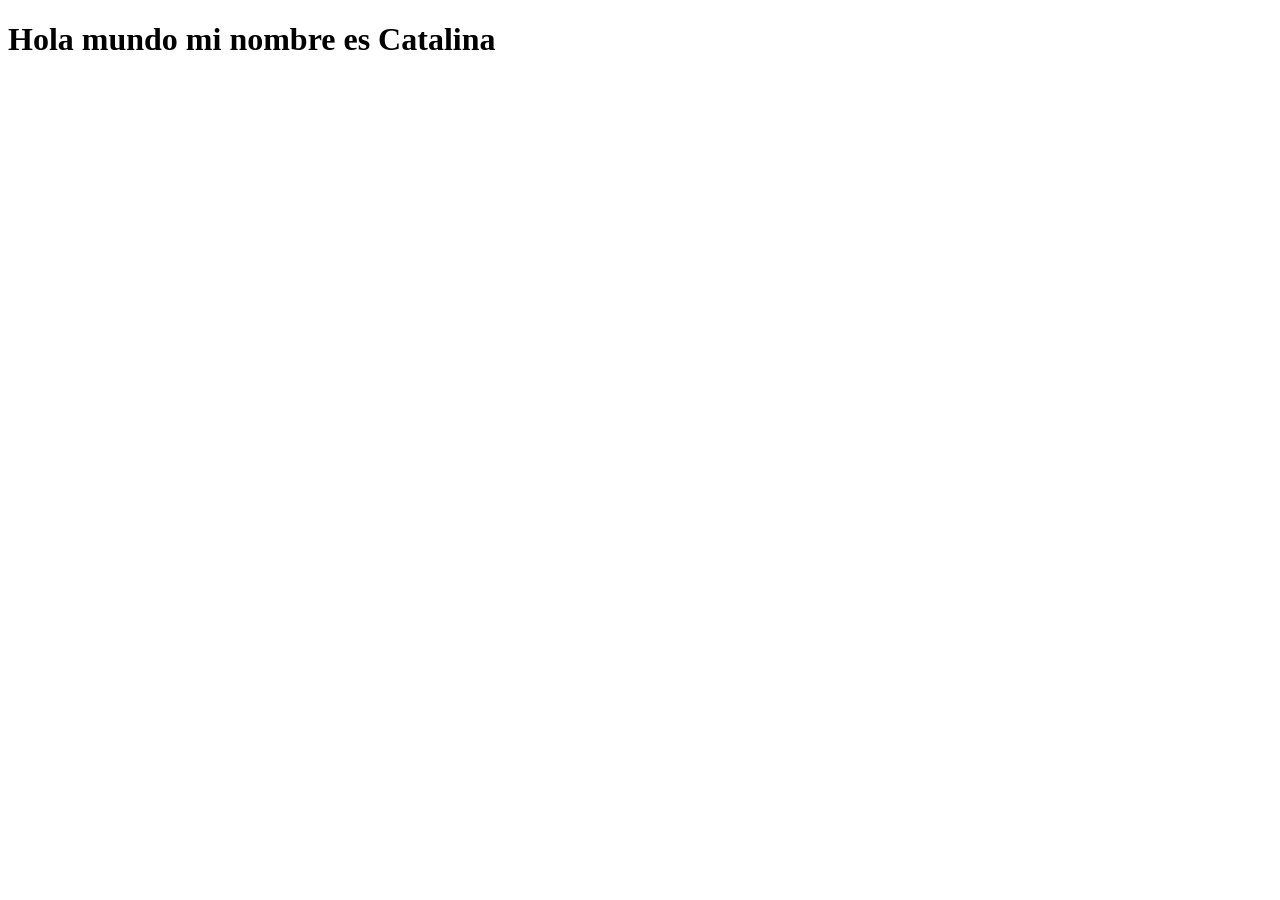
==== index.html @ c4156b8e "Agregamos nuestro nombre a la HV" ====
<!DOCTYPE html>
<html lang="en">
<head>
    <meta charset="UTF-8">
    <meta name="viewport" content="width=device-width, initial-scale=1.0">
    <title>Document</title>
</head>
<body>
    <h1> Hola mundo mi nombre es Catalina</h1>
</body>
</html>
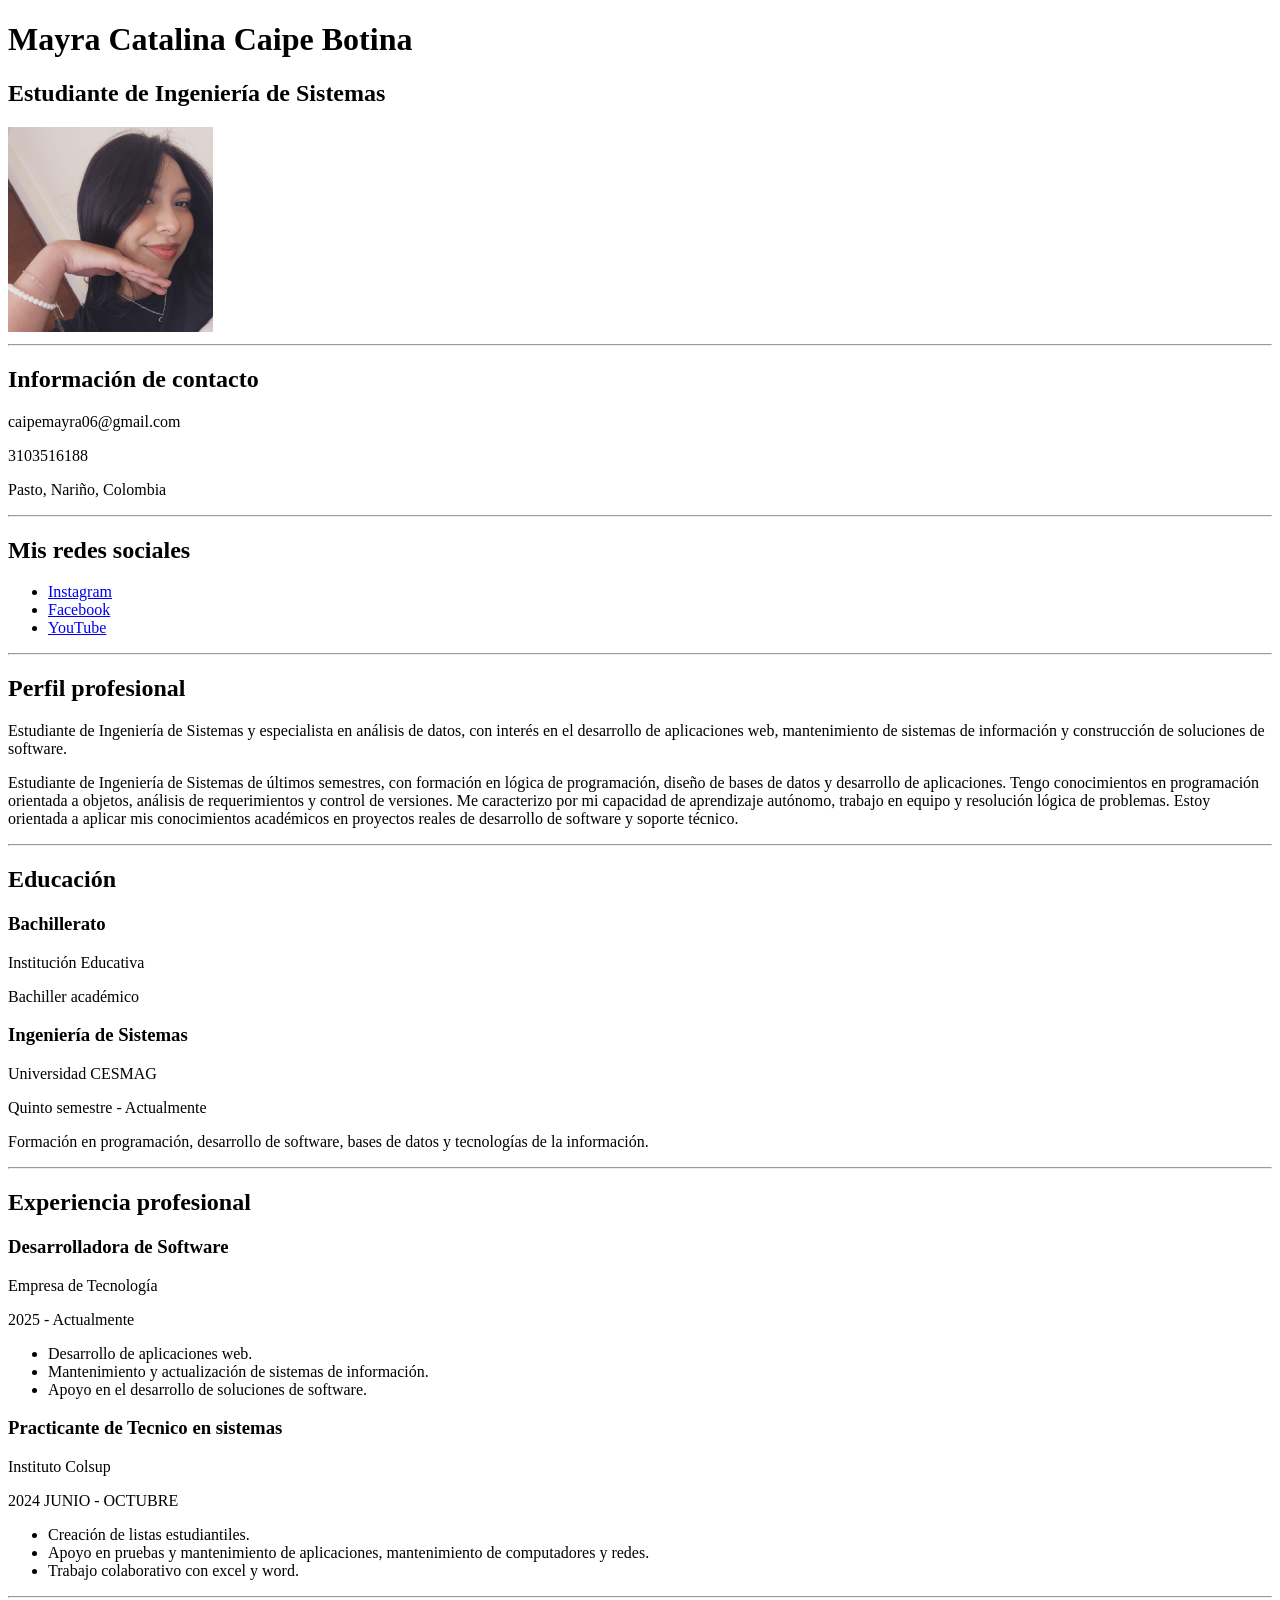
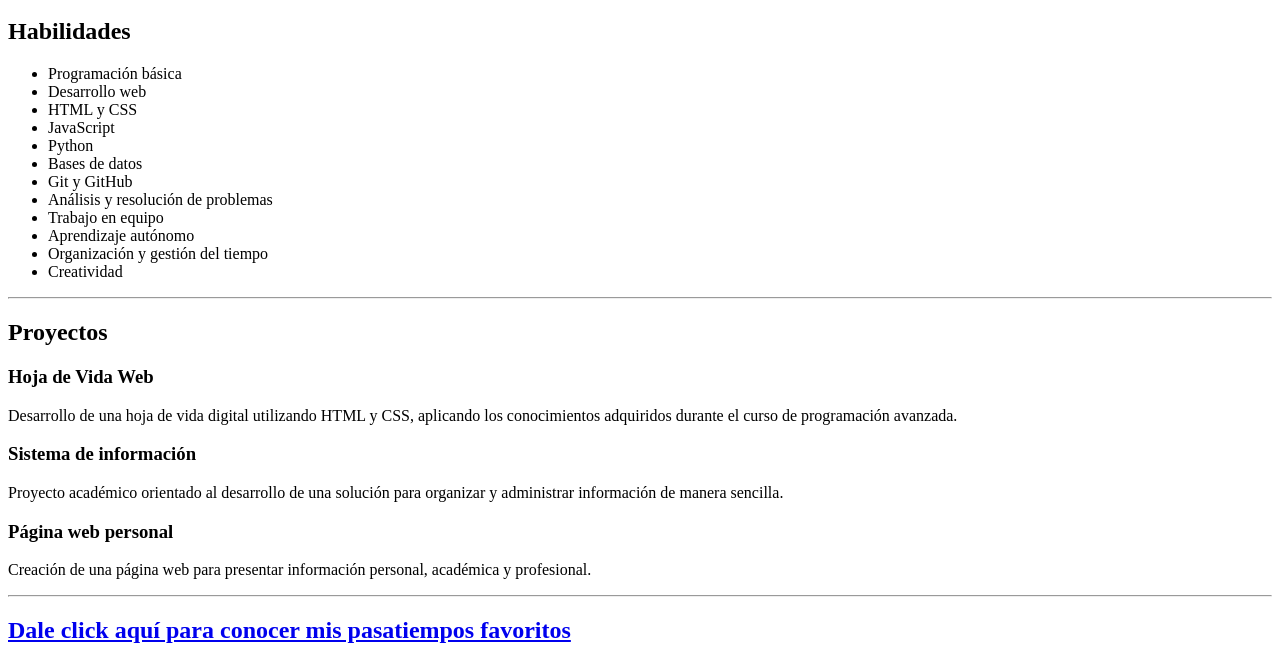
==== commit c70f0133: "Taller en casa" ====
--- a/index.html
+++ b/index.html
@@ -1,11 +1,234 @@
 <!DOCTYPE html>
-<html lang="en">
+
+<html lang="es">
+
 <head>
+
     <meta charset="UTF-8">
+
     <meta name="viewport" content="width=device-width, initial-scale=1.0">
-    <title>Document</title>
+
+    <title>Hoja de Vida - Catalina Caipe</title>
+
 </head>
+
 <body>
-    <h1> Hola mundo mi nombre es Catalina</h1>
+
+    <h1>Mayra Catalina Caipe Botina</h1>
+
+    <h2>Estudiante de Ingeniería de Sistemas</h2>
+
+    <img src="img/foto.jpg" alt="Fotografía de Catalina" width="205">
+
+    <hr>
+
+
+    <!-- Información de contacto -->
+
+    <h2>Información de contacto</h2>
+
+    <p>caipemayra06@gmail.com</p>
+
+    <p>3103516188</p>
+
+    <p>Pasto, Nariño, Colombia</p>
+
+    <hr>
+
+
+    <!-- Redes sociales -->
+
+    <h2>Mis redes sociales</h2>
+
+    <ul>
+
+        <li>
+            <a href="https://www.instagram.com/">Instagram</a>
+        </li>
+
+        <li>
+            <a href="https://www.facebook.com/">Facebook</a>
+        </li>
+
+        <li>
+            <a href="https://www.youtube.com/">YouTube</a>
+        </li>
+
+    </ul>
+
+    <hr>
+
+
+    <!-- Perfil profesional -->
+
+    <h2>Perfil profesional</h2>
+
+    <p>
+        Estudiante de Ingeniería de Sistemas y especialista en
+        análisis de datos, con interés en el desarrollo de
+        aplicaciones web, mantenimiento de sistemas de información
+        y construcción de soluciones de software.
+    </p>
+
+    <p>
+        Estudiante de Ingeniería de Sistemas de últimos semestres,
+        con formación en lógica de programación, diseño de bases de
+        datos y desarrollo de aplicaciones.
+
+        Tengo conocimientos en programación orientada a objetos,
+        análisis de requerimientos y control de versiones.
+
+        Me caracterizo por mi capacidad de aprendizaje autónomo,
+        trabajo en equipo y resolución lógica de problemas.
+
+        Estoy orientada a aplicar mis conocimientos académicos
+        en proyectos reales de desarrollo de software y soporte técnico.
+    </p>
+
+    <hr>
+
+<!-- Educación -->
+
+<h2>Educación</h2>
+
+<h3>Bachillerato</h3>
+
+<p>Institución Educativa</p>
+
+<p>Bachiller académico</p>
+
+
+<h3>Ingeniería de Sistemas</h3>
+
+<p>Universidad CESMAG</p>
+
+<p>Quinto semestre - Actualmente</p>
+
+<p>
+    Formación en programación, desarrollo de software,
+    bases de datos y tecnologías de la información.
+</p>
+
+
+
+    <hr>
+
+
+    <!-- Experiencia profesional -->
+
+    <h2>Experiencia profesional</h2>
+
+    <h3>Desarrolladora de Software</h3>
+
+    <p>Empresa de Tecnología</p>
+
+    <p>2025 - Actualmente</p>
+
+    <ul>
+
+        <li>
+            Desarrollo de aplicaciones web.
+        </li>
+
+        <li>
+            Mantenimiento y actualización de sistemas de información.
+        </li>
+
+        <li>
+            Apoyo en el desarrollo de soluciones de software.
+        </li>
+
+    </ul>
+
+
+    <h3>Practicante de Tecnico en sistemas</h3>
+
+    <p>Instituto Colsup </p>
+
+    <p>2024 JUNIO - OCTUBRE</p>
+
+    <ul>
+
+        <li>
+            Creación de listas estudiantiles.
+        </li>
+
+        <li>
+            Apoyo en pruebas y mantenimiento de aplicaciones, mantenimiento de computadores y redes.
+        </li>
+
+        <li>
+            Trabajo colaborativo con excel y word.
+        </li>
+
+    </ul>
+
+    <hr>
+
+
+    <!-- Habilidades -->
+
+    <h2>Habilidades</h2>
+
+<ul>
+    <li>Programación básica</li>
+    <li>Desarrollo web</li>
+    <li>HTML y CSS</li>
+    <li>JavaScript</li>
+    <li>Python</li>
+    <li>Bases de datos</li>
+    <li>Git y GitHub</li>
+    <li>Análisis y resolución de problemas</li>
+    <li>Trabajo en equipo</li>
+    <li>Aprendizaje autónomo</li>
+    <li>Organización y gestión del tiempo</li>
+    <li>Creatividad</li>
+</ul>
+
+    <hr>
+
+
+    <!-- Proyectos -->
+
+    <h2>Proyectos</h2>
+
+    <h3>Hoja de Vida Web</h3>
+
+    <p>
+        Desarrollo de una hoja de vida digital utilizando
+        HTML y CSS, aplicando los conocimientos adquiridos
+        durante el curso de programación avanzada.
+    </p>
+
+
+    <h3>Sistema de información</h3>
+
+    <p>
+        Proyecto académico orientado al desarrollo de una
+        solución para organizar y administrar información
+        de manera sencilla.
+    </p>
+
+
+    <h3>Página web personal</h3>
+
+    <p>
+        Creación de una página web para presentar información
+        personal, académica y profesional.
+    </p>
+
+    <hr>
+
+
+    <!-- Pasatiempos -->
+
+    <h2>
+        <a href="pasatiempos.html">
+            Dale click aquí para conocer mis pasatiempos favoritos
+        </a>
+    </h2>
+
+
 </body>
+
 </html>
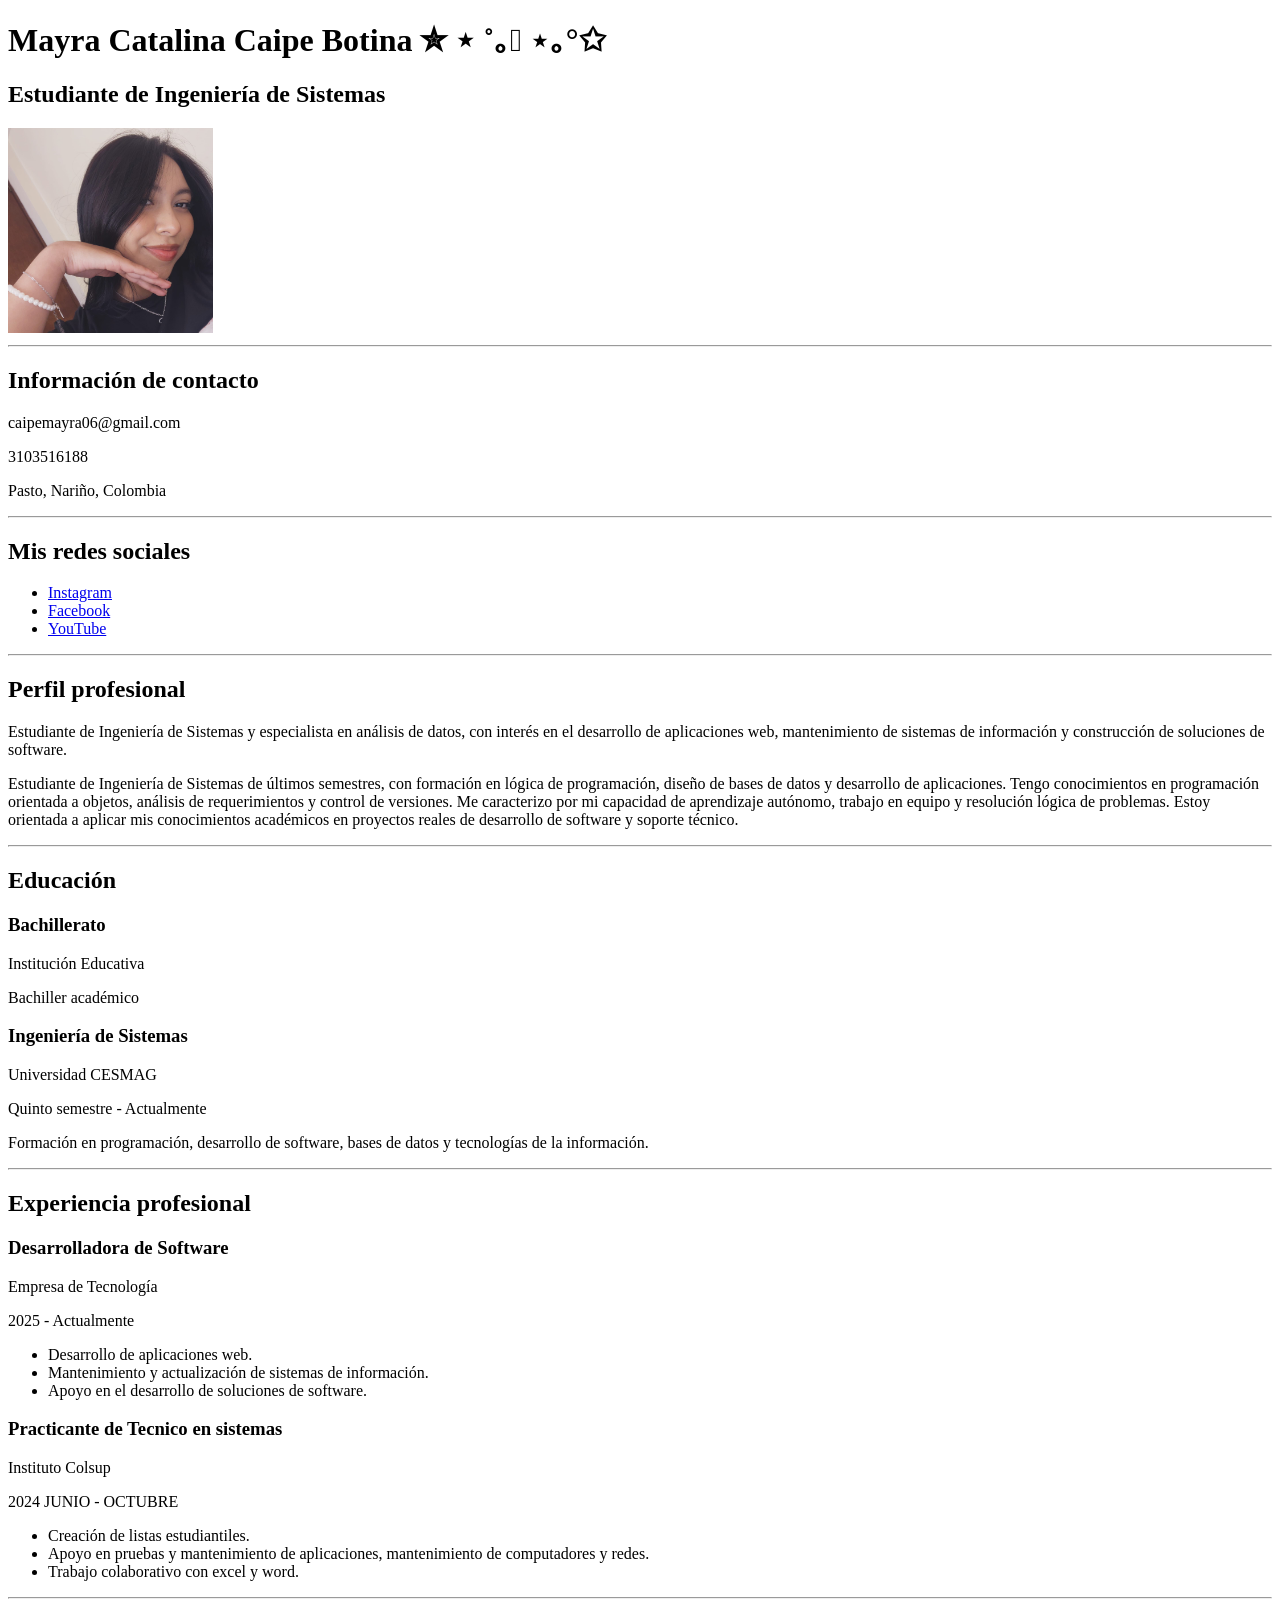
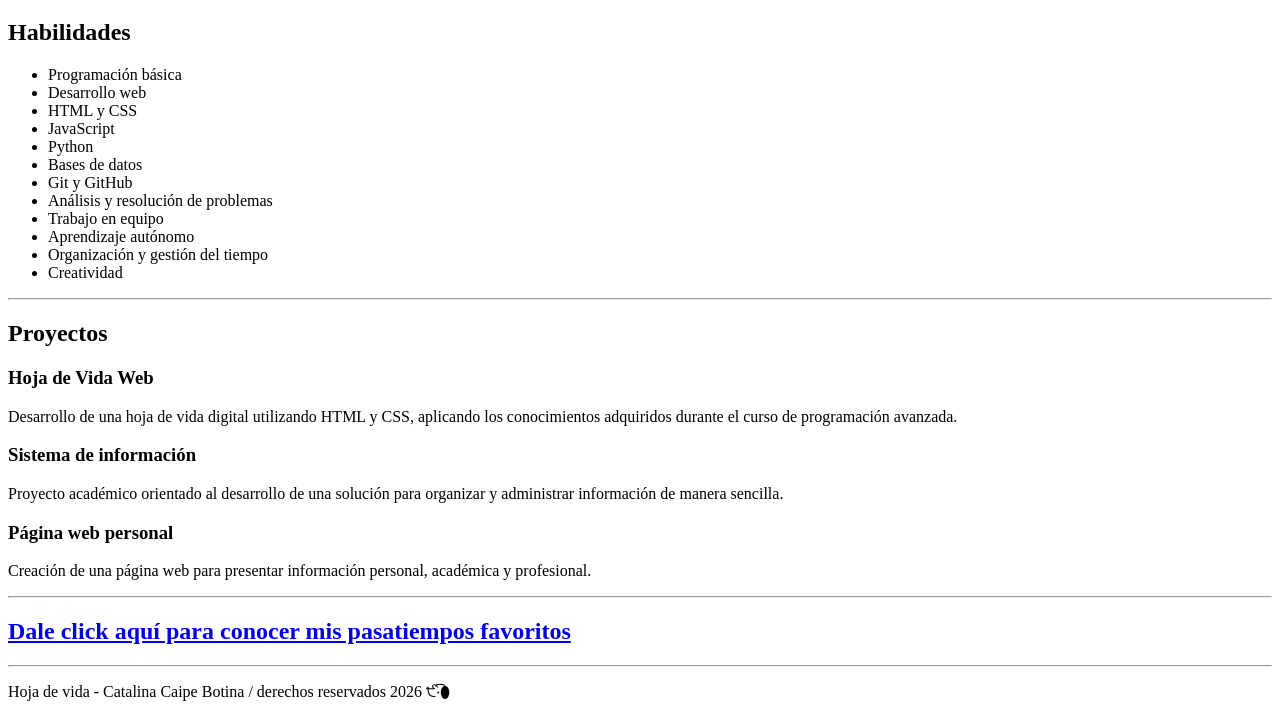
==== commit 172f9a00: "avance 10 sep" ====
--- a/index.html
+++ b/index.html
@@ -13,16 +13,23 @@
 </head>
 
 <body>
-
-    <h1>Mayra Catalina Caipe Botina</h1>
+<header> 
+
+    <main> 
+    <h1>Mayra Catalina Caipe Botina ✮ ⋆ ˚｡𖦹 ⋆｡°✩</h1>
 
     <h2>Estudiante de Ingeniería de Sistemas</h2>
 
     <img src="img/foto.jpg" alt="Fotografía de Catalina" width="205">
 
-    <hr>
-
-
+    </header>
+
+</main>
+    <hr>
+
+
+
+     <section class="seccion" id="contacto">
     <!-- Información de contacto -->
 
     <h2>Información de contacto</h2>
@@ -33,11 +40,14 @@
 
     <p>Pasto, Nariño, Colombia</p>
 
+    </section>
+
     <hr>
 
 
     <!-- Redes sociales -->
 
+    <section class="seccion" id="redes">
     <h2>Mis redes sociales</h2>
 
     <ul>
@@ -56,10 +66,13 @@
 
     </ul>
 
+    
+    </section>
     <hr>
 
 
     <!-- Perfil profesional -->
+ <section class="seccion" id="perfil">
 
     <h2>Perfil profesional</h2>
 
@@ -85,9 +98,14 @@
         en proyectos reales de desarrollo de software y soporte técnico.
     </p>
 
+   </section>
+
     <hr>
 
 <!-- Educación -->
+<section class="seccion" id="educacion">
+
+    <article> 
 
 <h2>Educación</h2>
 
@@ -97,6 +115,9 @@
 
 <p>Bachiller académico</p>
 
+</article>
+
+<article>
 
 <h3>Ingeniería de Sistemas</h3>
 
@@ -109,21 +130,29 @@
     bases de datos y tecnologías de la información.
 </p>
 
+</article>
+
+</section>
 
 
     <hr>
 
 
     <!-- Experiencia profesional -->
+<section class="seccion" id="experiencia">
+
 
     <h2>Experiencia profesional</h2>
 
+    <article class="experiencia">
     <h3>Desarrolladora de Software</h3>
 
     <p>Empresa de Tecnología</p>
 
     <p>2025 - Actualmente</p>
 
+    </div>
+
     <ul>
 
         <li>
@@ -140,7 +169,9 @@
 
     </ul>
 
-
+</article>
+
+<article class="experiencia">
     <h3>Practicante de Tecnico en sistemas</h3>
 
     <p>Instituto Colsup </p>
@@ -163,11 +194,16 @@
 
     </ul>
 
+    </article>
+
+    </section>
+
     <hr>
 
 
     <!-- Habilidades -->
-
+<section class="seccion" id="Habilidades"> 
+<article>
     <h2>Habilidades</h2>
 
 <ul>
@@ -184,12 +220,15 @@
     <li>Organización y gestión del tiempo</li>
     <li>Creatividad</li>
 </ul>
+</article>
+</section>
 
     <hr>
 
 
     <!-- Proyectos -->
-
+<section class="seccion" id="proyectos"> 
+    <article class="proyectos">
     <h2>Proyectos</h2>
 
     <h3>Hoja de Vida Web</h3>
@@ -199,8 +238,9 @@
         HTML y CSS, aplicando los conocimientos adquiridos
         durante el curso de programación avanzada.
     </p>
-
-
+</article>
+
+<article class="proyecto">
     <h3>Sistema de información</h3>
 
     <p>
@@ -209,26 +249,41 @@
         de manera sencilla.
     </p>
 
-
+</article>
+
+<article class="proyecto">
     <h3>Página web personal</h3>
 
     <p>
         Creación de una página web para presentar información
         personal, académica y profesional.
     </p>
-
+    </article>
+</section>
     <hr>
 
 
     <!-- Pasatiempos -->
-
+<section class="seccion" id="pasatiempos"> 
+    <article>
     <h2>
         <a href="pasatiempos.html">
             Dale click aquí para conocer mis pasatiempos favoritos
         </a>
     </h2>
-
-
+</article>
+</section>
+
+</main>
+<hr>
+
+<footer> 
+<p> 
+
+Hoja de vida - Catalina Caipe Botina / derechos reservados 2026 ੯‧̀͡⬮
+</p>
+
+</footer>
 </body>
 
 </html>
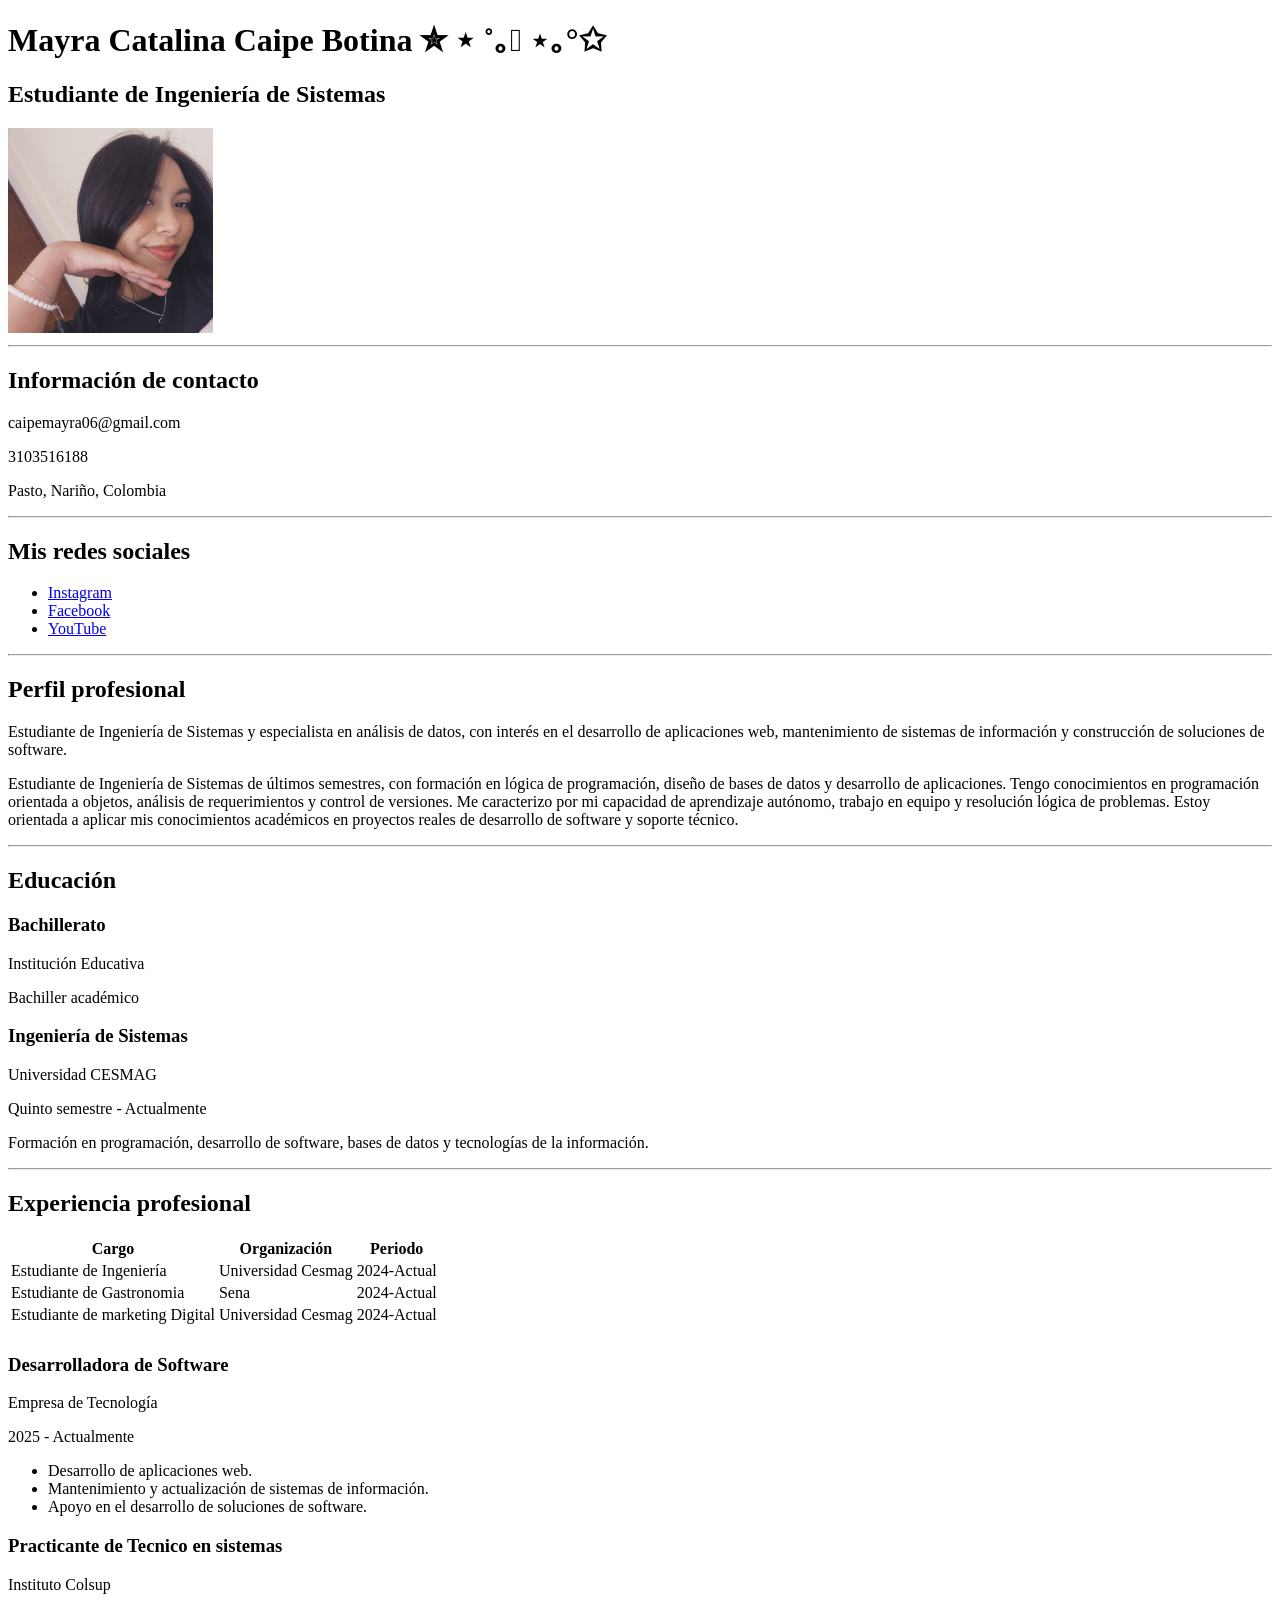
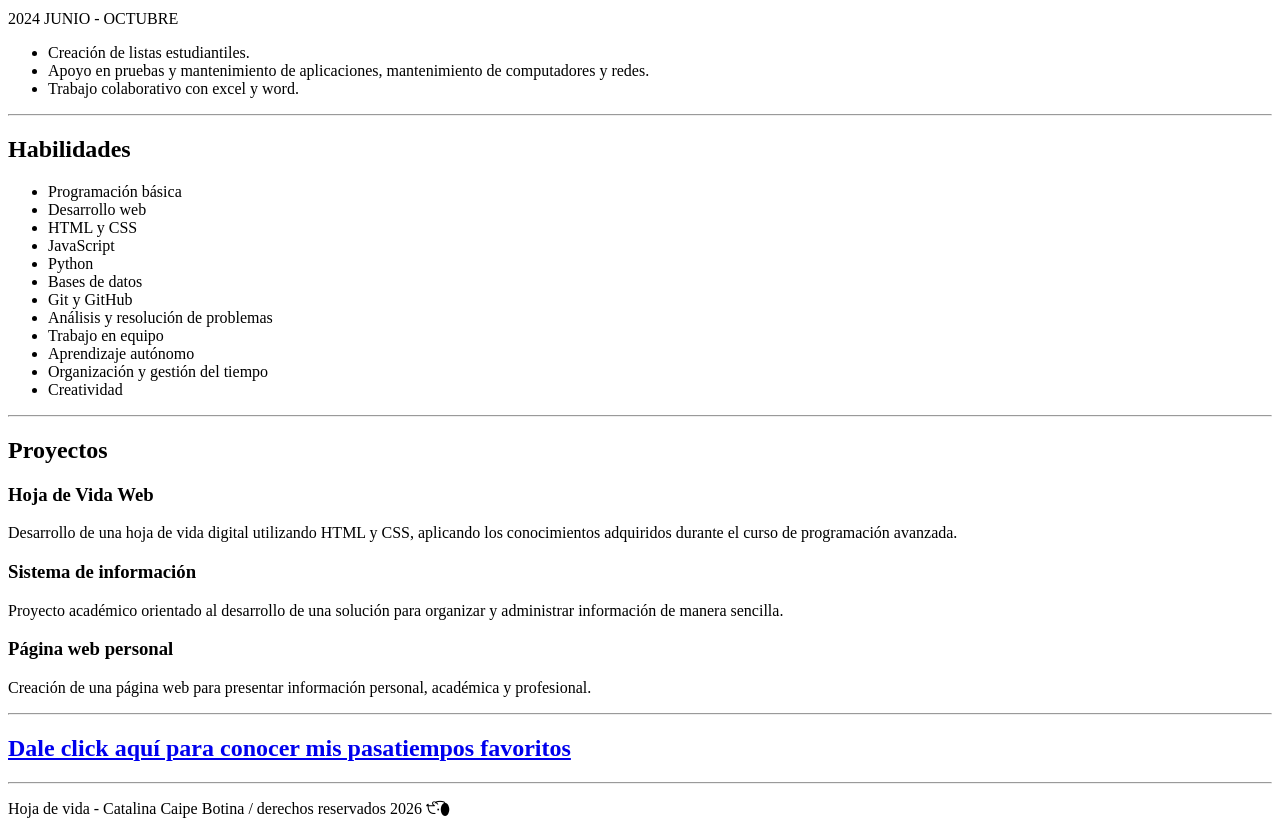
==== commit eb1b9fa8: "avance clase 11 de sep" ====
--- a/index.html
+++ b/index.html
@@ -143,6 +143,49 @@
 
 
     <h2>Experiencia profesional</h2>
+
+<table>
+ <thead>
+    <th>Cargo</th>
+    <th>Organización</th>
+    <th>Periodo</th>
+
+    </thead>
+  <tbody>
+       
+     <tr> 
+        <td>Estudiante de Ingeniería</td>
+        <td>Universidad Cesmag</td>
+        <td>2024-Actual</td>
+
+     </tr>
+ <tr> 
+        <td>Estudiante de Gastronomia</td>
+        <td>Sena</td>
+        <td>2024-Actual</td>
+
+     </tr>
+
+      <tr> 
+        <td>Estudiante de marketing Digital</td>
+        <td>Universidad Cesmag</td>
+        <td>2024-Actual</td>
+
+     </tr>
+   <tr>
+
+         <tr></tr>
+        <tr></tr>
+        <tr></tr>
+
+
+
+     </tr>
+       
+
+</tbody>
+
+</table>
 
     <article class="experiencia">
     <h3>Desarrolladora de Software</h3>
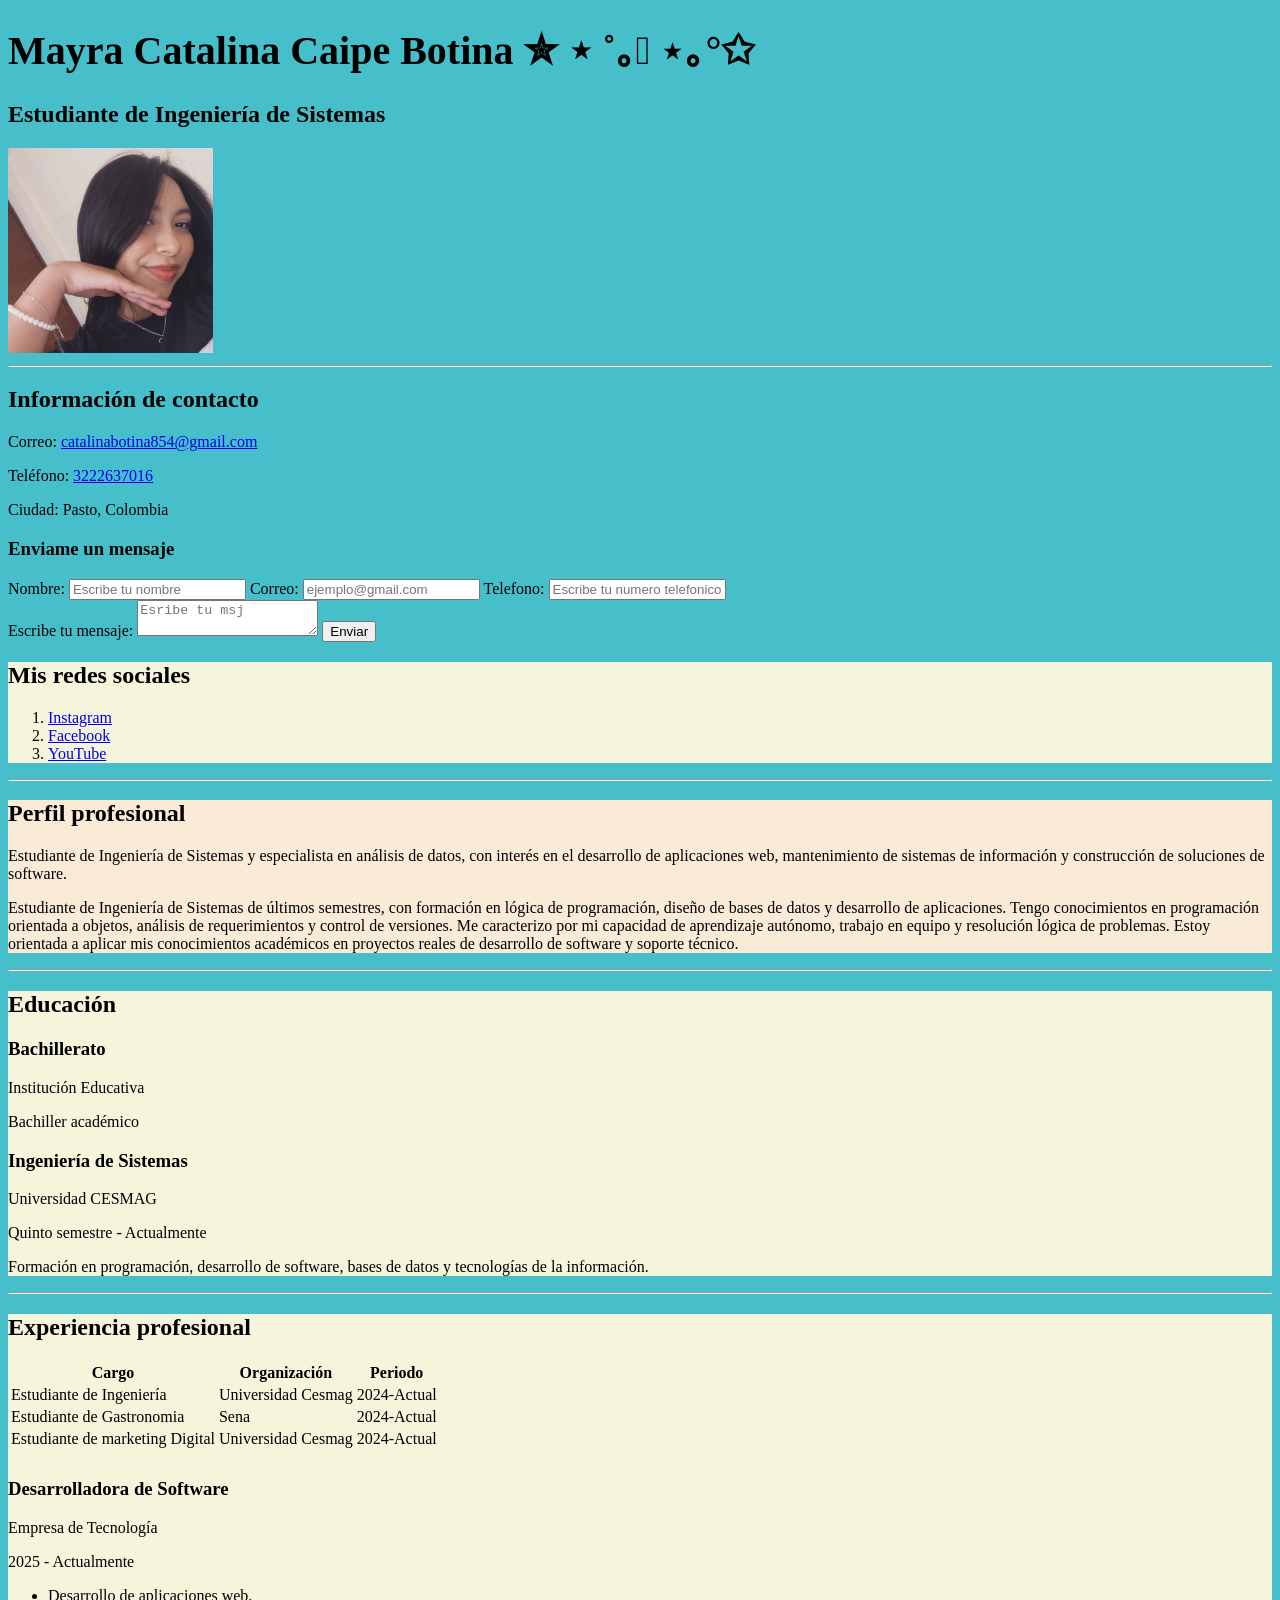
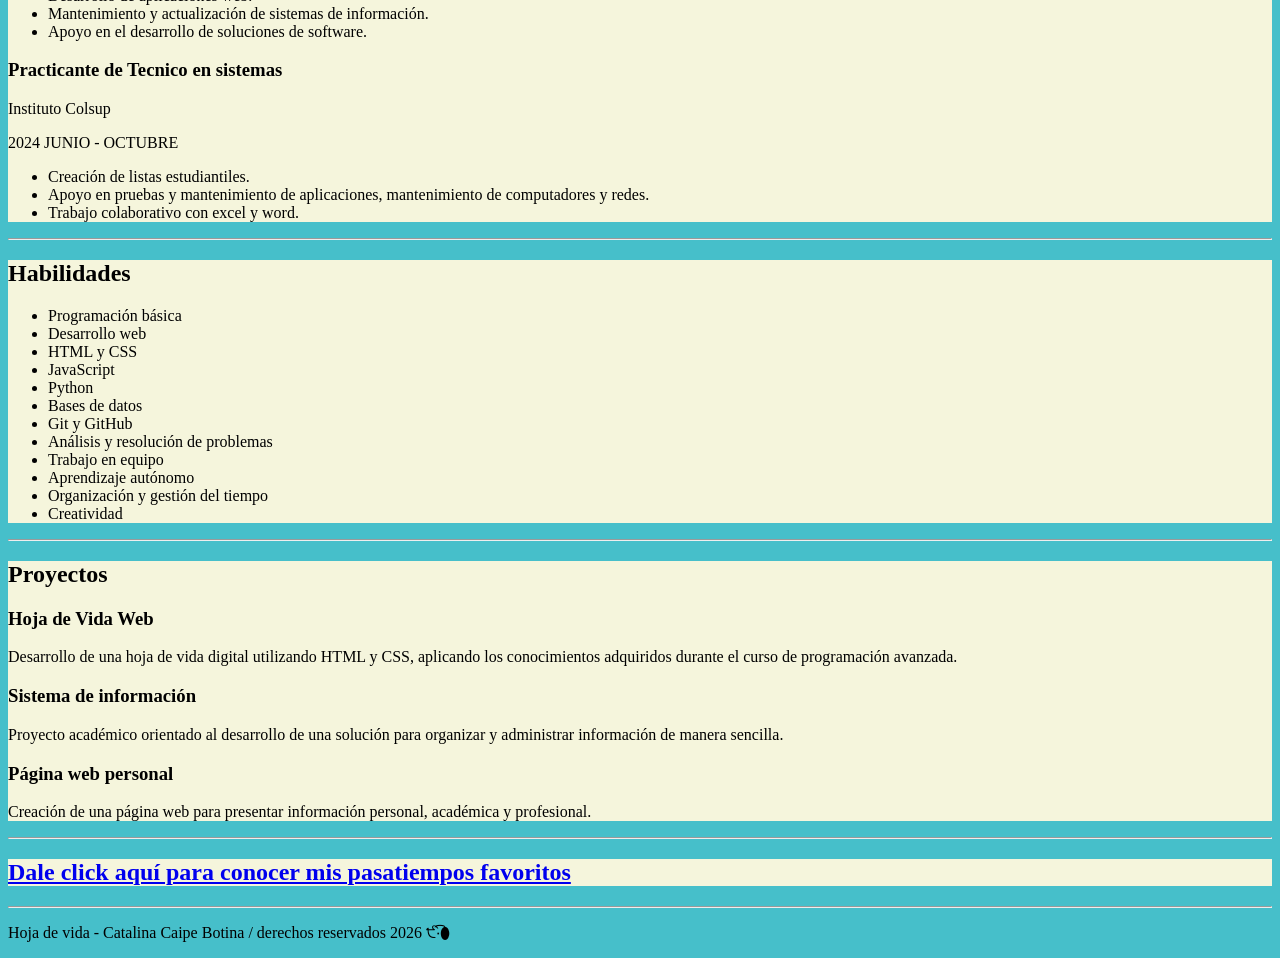
==== commit 74aacd27: "estilos y clores" ====
--- a/index.html
+++ b/index.html
@@ -7,6 +7,8 @@
     <meta charset="UTF-8">
 
     <meta name="viewport" content="width=device-width, initial-scale=1.0">
+
+    <link rel="stylesheet" href="css/style.css">
 
     <title>Hoja de Vida - Catalina Caipe</title>
 
@@ -29,20 +31,41 @@
 
 
 
-     <section class="seccion" id="contacto">
+
     <!-- Información de contacto -->
-
+      <section class="section" id="contacto">
     <h2>Información de contacto</h2>
 
-    <p>caipemayra06@gmail.com</p>
-
-    <p>3103516188</p>
-
-    <p>Pasto, Nariño, Colombia</p>
-
-    </section>
-
-    <hr>
+    <p>Correo: 
+      <a href="catalinabotina854@gmail.com">catalinabotina854@gmail.com</a>
+    </p>
+    <p>Teléfono:
+      <a href="tel:3222637016">3222637016</a>
+    </p>
+    <p>Ciudad: Pasto, Colombia</p>
+
+    <h3>Enviame un mensaje</h3>
+    <form action="">
+      <label for="nombre">Nombre: </label>
+      <input type="text" id="nombre" name="nombre" placeholder="Escribe tu nombre" required> 
+
+      <label for="correo">Correo: </label>
+      <input type="email" id="correo" name="correo" placeholder="ejemplo@gmail.com" required>
+
+      <label for="telefono">Telefono: </label>
+      <input type="tel" id="telefono" name="telefono" placeholder="Escribe tu numero telefonico"> 
+      
+      <br>
+
+      <label for="mensaje"> Escribe tu mensaje: </label>
+      <textarea name="mensaje" id="mensaje" placeholder="Esribe tu msj" required></textarea>
+
+      <button type="submit">Enviar</button>
+      
+    </form>
+     
+      </section>
+   
 
 
     <!-- Redes sociales -->
@@ -50,21 +73,17 @@
     <section class="seccion" id="redes">
     <h2>Mis redes sociales</h2>
 
-    <ul>
-
-        <li>
-            <a href="https://www.instagram.com/">Instagram</a>
-        </li>
-
-        <li>
-            <a href="https://www.facebook.com/">Facebook</a>
-        </li>
-
-        <li>
-            <a href="https://www.youtube.com/">YouTube</a>
-        </li>
-
-    </ul>
+      <ol> 
+      <li> 
+        <a href="https://www.instagram.com" target="_blank" Instagram> Instagram </a>
+      </li>
+      <li>
+       <a href="https://www.facebook.com/" target="_blank" Facebook> Facebook </a>
+      </li>
+      <li>
+        <a href="https://www.youtube.com/"target="_blank" Youtube> YouTube </a>
+      </li>          
+    </ol>
 
     
     </section>
--- a/css/style.css
+++ b/css/style.css
@@ -0,0 +1,18 @@
+body {
+    background-color: rgb(70, 191, 202);
+    color: #472056
+   font-family: "Georgia", serif;
+}
+
+h1 {
+    color: :aquamarine;
+    font-size: 40px;
+}
+
+.seccion {
+    background-color: beige;
+}
+
+#perfil {
+    background-color: antiquewhite;
+    }
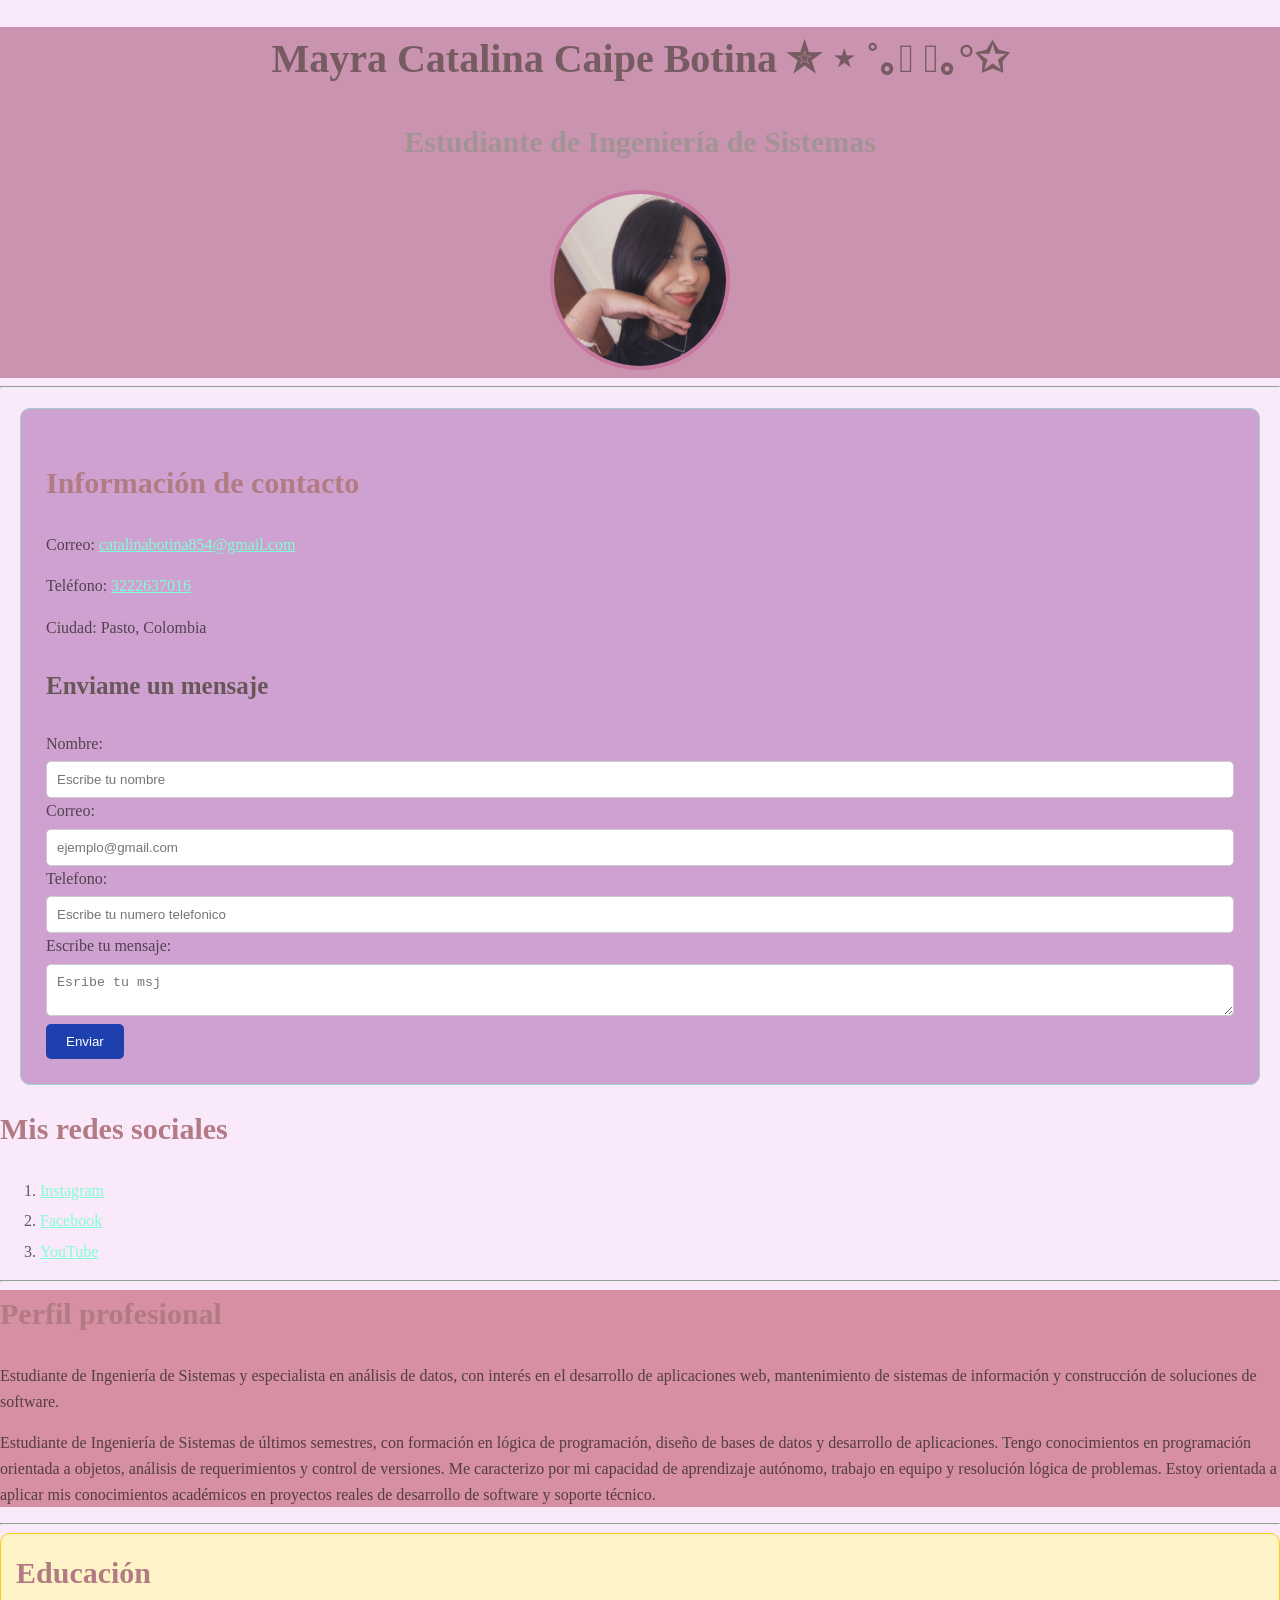
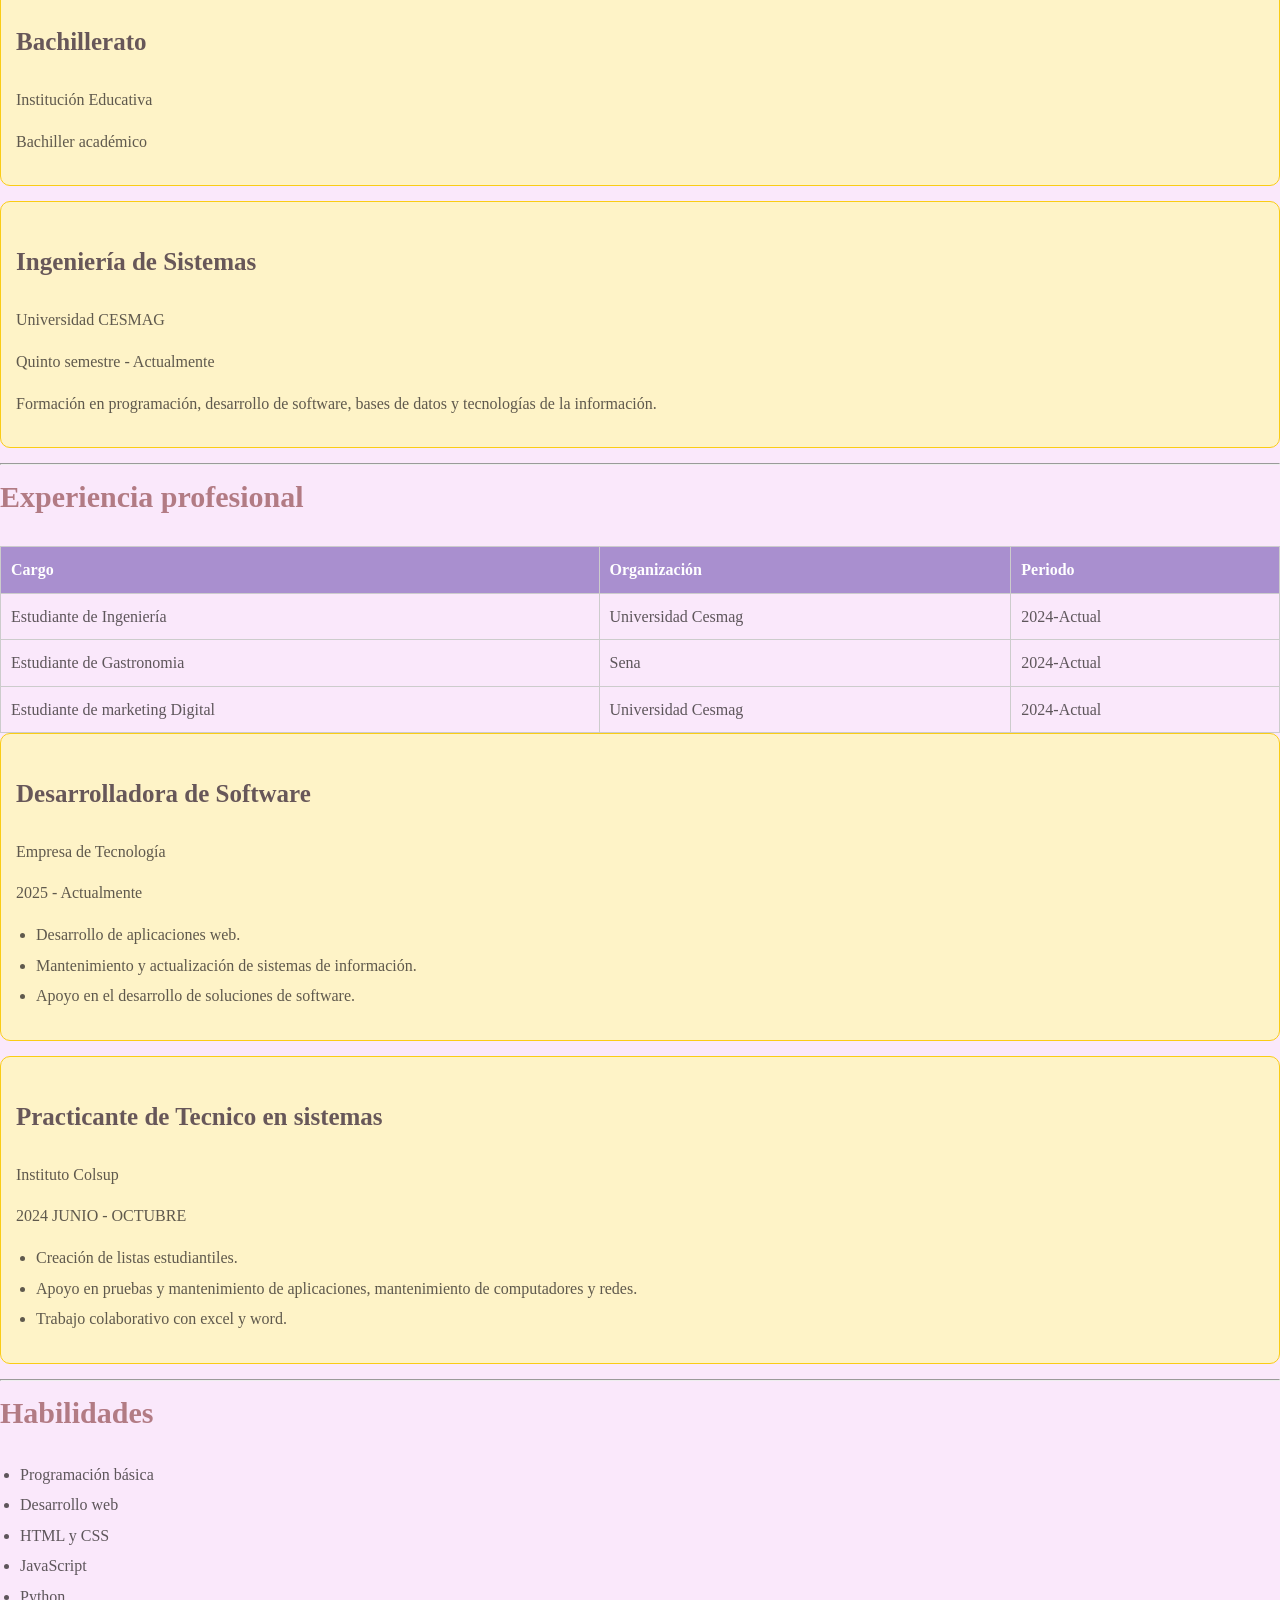
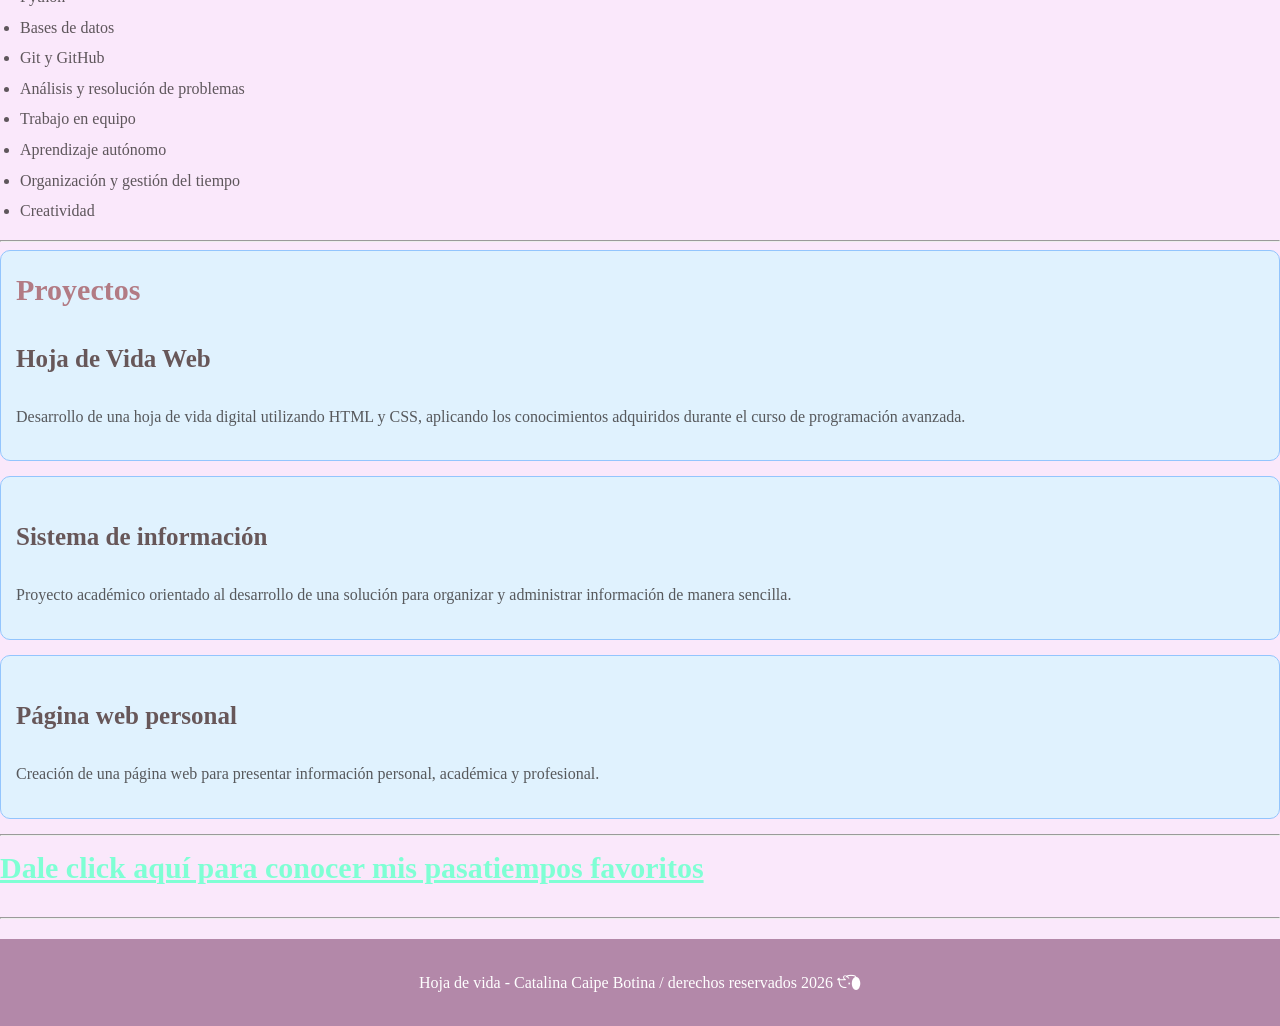
==== commit 5251b02b: "Style css avance" ====
--- a/index.html
+++ b/index.html
@@ -124,7 +124,7 @@
 <!-- Educación -->
 <section class="seccion" id="educacion">
 
-    <article> 
+    <article class="educacion">
 
 <h2>Educación</h2>
 
@@ -136,7 +136,7 @@
 
 </article>
 
-<article>
+<article class="educacion">
 
 <h3>Ingeniería de Sistemas</h3>
 
@@ -289,8 +289,8 @@
 
 
     <!-- Proyectos -->
-<section class="seccion" id="proyectos"> 
-    <article class="proyectos">
+   <section class="seccion" id="proyectos"> 
+    <article class="proyecto">
     <h2>Proyectos</h2>
 
     <h3>Hoja de Vida Web</h3>
--- a/css/style.css
+++ b/css/style.css
@@ -1,18 +1,189 @@
 body {
-    background-color: rgb(70, 191, 202);
-    color: #472056
-   font-family: "Georgia", serif;
+    margin: 0;
+    background-color: #ed9aee3a;
+    color: #221f1eb9;
+    font-family:Georgia, serif;
+    line-height: 1.6;
+}
+*{
+
+    box-sizing: border-box;
 }
 
-h1 {
-    color: :aquamarine;
+h1{
+    color: #1f2937;
     font-size: 40px;
 }
-
-.seccion {
-    background-color: beige;
+/* ====================
+SECCIONES
+====================== */
+.section { /*ETIQUETA*/
+    background-color: rgb(207, 161, 208);
+    padding: 25px;
+    margin: 20px;
+    border: 1px solid rgb(159, 206, 207);
+    border-radius: 10px;
 }
 
-#perfil {
-    background-color: antiquewhite;
-    }+.seccion h2{  /*CLASE*/
+   margin-top: 0;
+}
+
+#perfil{ /*id (#)*/
+    background-color: #cc7689c4;
+}
+
+/* ==============
+TEXTOS
+================== */
+h1 {
+    color: rgb(16, 16, 16);
+    font-size: 40px;
+}
+h2 {
+    color: rgb(178, 123, 132);
+    font-size: 30px;
+}
+h3 {
+    color: rgb(103, 87, 89);
+    font-size: 25px;
+}
+p {
+    line-height: 1.6; /*SEPARACION- INTERLINEADO*/
+}
+
+/* ====================
+ENCABEZADO
+====================== */
+header {
+    background-color: rgba(195, 135, 165, 0.863);
+    color: white;
+    text-align: center;
+}
+header h1 {
+    color: rgb(118, 92, 97);
+}
+header h2{
+    color:rgb(162, 147, 149);
+}
+
+header img{
+    width: 180px;
+    height: 180px;
+    border-radius: 50%;
+    object-fit: cover;
+    border: 4px solid rgba(198, 115, 157, 0.863);;
+ }
+
+ a {
+    color:aquamarine;
+    text_decoration: none;
+   }
+
+   a:hover{
+    
+    text_decoration: underline;
+   }
+
+
+   /* ====================
+LISTAS
+====================== */ 
+
+ul{
+    padding-left: 20px;
+     }
+     
+     li{
+    margin-bottom: 5px;
+     }
+
+     /* ====================
+FORMULARIO
+====================== */
+
+/* FORMULARIO */
+form {
+    margin-top: 20px;
+}
+
+form label {
+    display: block;
+    margin-bottom: 5px;
+}
+
+form input,
+form textarea {
+    width: 100%;
+    padding: 10px;
+    border: 1px solid #ccc;
+    border-radius: 5px;
+    box-sizing: border-box;
+}
+
+form button {
+    background-color: #1e40af;
+    color: #ffffff;
+    border: none;
+    padding: 10px 20px;
+    border-radius: 5px;
+    cursor: pointer;
+}
+
+form button:hover {
+    background-color: #1d3a8a;
+}
+
+/* TABLAS */
+table {
+    width: 100%;
+    border-collapse: collapse;
+}
+th, td {
+    border: 1px solid #ccc;
+    padding: 10px;
+    text-align: left;
+}
+th {
+    background-color: #a98fcf;  
+    color: #ffffff;
+}
+
+/* PROYECTOS */
+.educacion {
+    background-color: #fef3c7;  
+    padding: 15px;
+    margin-bottom: 15px;
+    border-radius: 10px;
+    border: 1px solid #facc15;
+}
+
+.experiencia {
+    background-color: #fef3c7;  
+    padding: 15px;
+    margin-bottom: 15px;
+    border-radius: 10px;
+    border: 1px solid #facc15;
+}
+
+.proyecto {
+    background-color: #e0f2fe;  
+    padding: 15px;
+    margin-bottom: 15px;
+    border-radius: 10px;
+    border: 1px solid #93c5fd;
+}
+
+/* PIE DE PAGINA */
+footer {
+    background-color: #b388a9;  
+    color: #ffffff;
+    text-align: center;
+    padding: 15px 0;
+    margin-top: 20px;
+}
+
+footer a {
+    color: #cd9cd5; 
+    text-decoration: none;
+}
